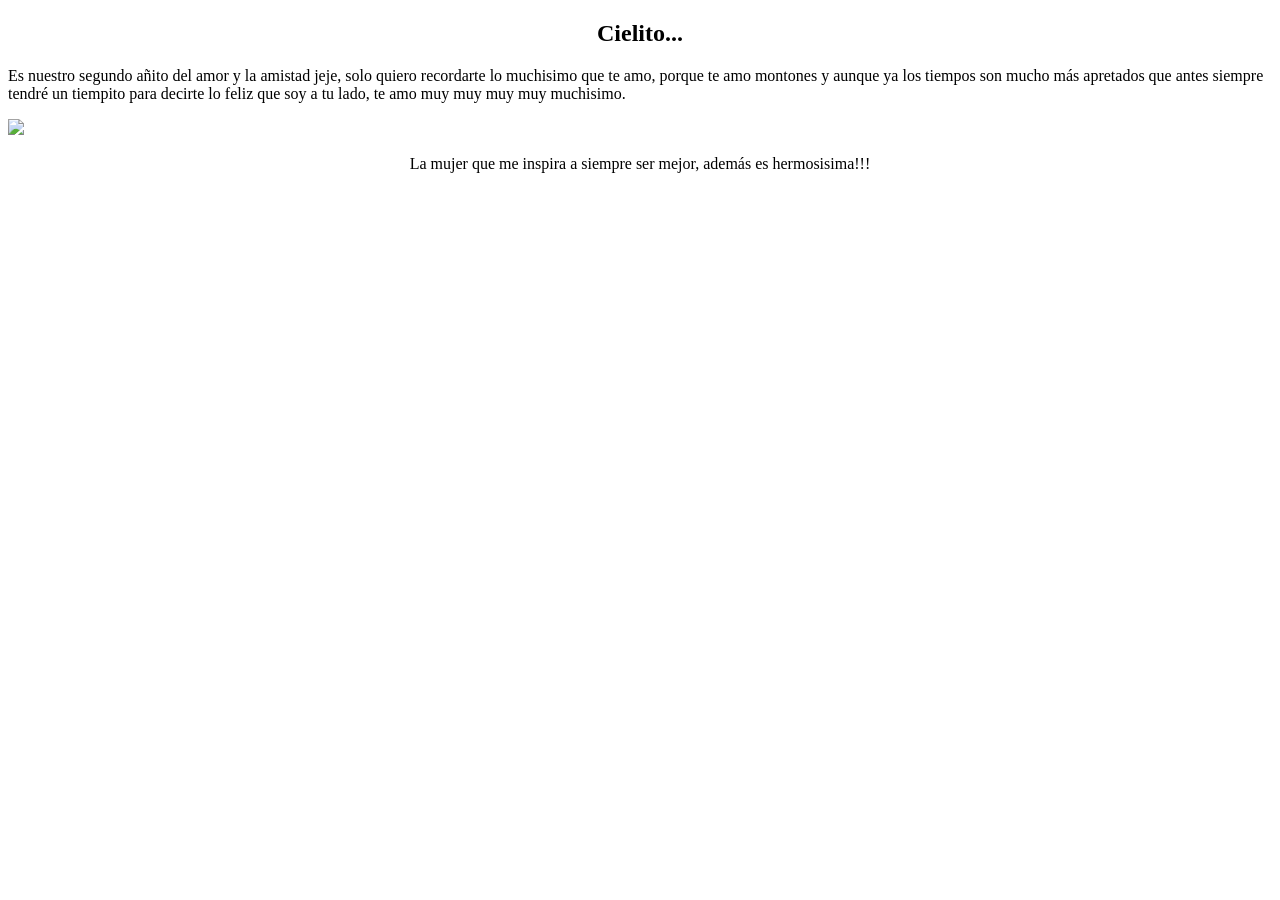
==== letter.html @ 300c70e6 "first commit" ====
<!DOCTYPE html>
<html lang="en">

<head>
    <meta charset="UTF-8">
    <title>Letter</title>
    <link rel="stylesheet" href="style_2.css">
</head>

<body>

    <div class="letter_2">
        <div class="container">
            <center>
                <h2>Cielito...</h2>
            </center>

            <p>Es nuestro segundo añito del amor y la amistad jeje, solo quiero recordarte lo muchisimo que te amo,
                porque te amo montones y aunque ya los tiempos
                son mucho más apretados que antes siempre tendré un tiempito para decirte lo feliz que soy a tu lado, te
                amo muy muy muy muy muchisimo.
            </p>
            <p>
                <img src="3.jpg" />
            </p>
            <p>
                <center>
                    La mujer que me inspira a siempre ser mejor, además es hermosisima!!!
                </center>
            </p>
        </div>
    </div>
</body>

</html>
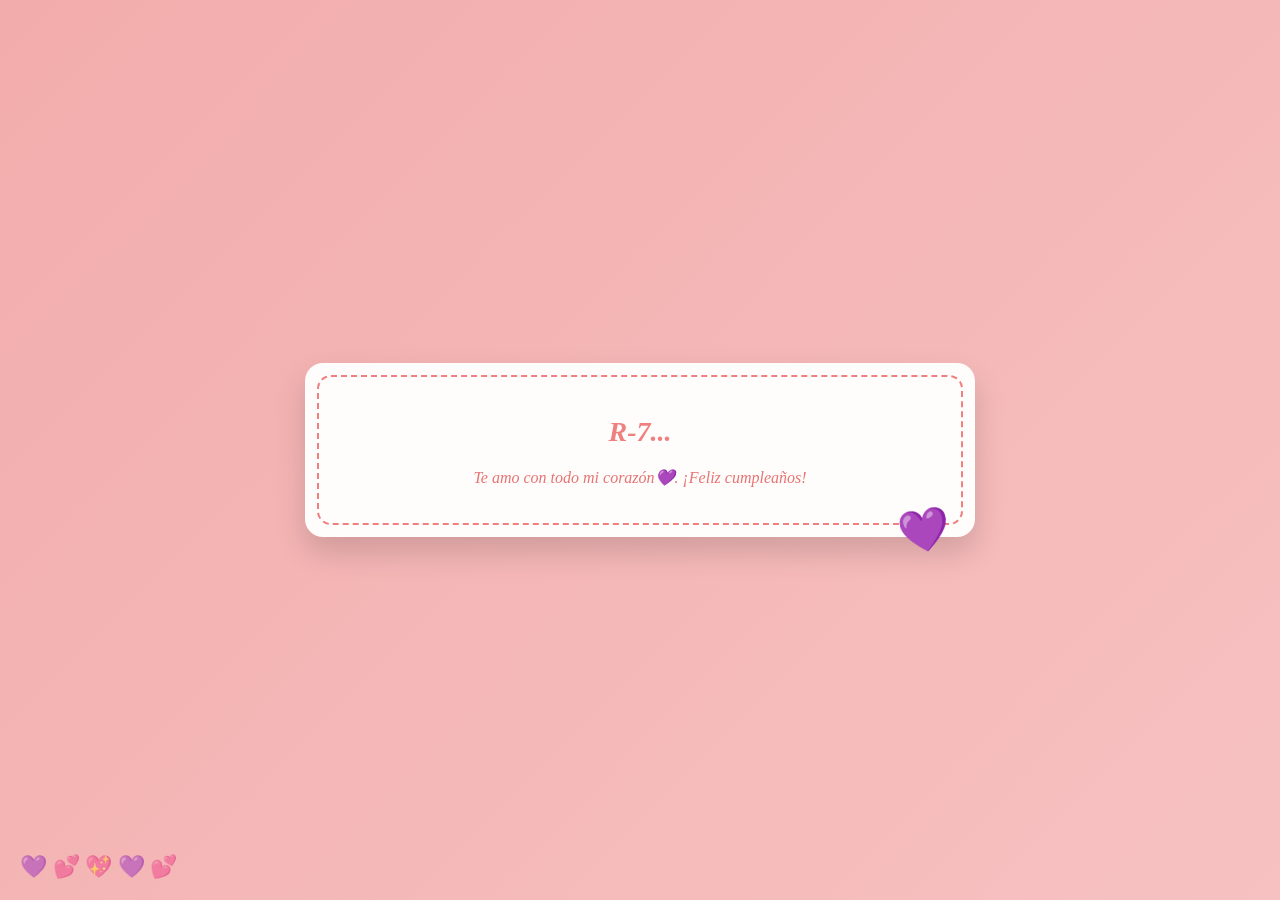
==== commit f822555f: "Letter changes" ====
--- a/letter.html
+++ b/letter.html
@@ -1,35 +1,43 @@
 <!DOCTYPE html>
-<html lang="en">
+<html lang="es">
+<head>
+  <meta charset="UTF-8">
+  <title>Letter</title>
 
-<head>
-    <meta charset="UTF-8">
-    <title>Letter</title>
-    <link rel="stylesheet" href="style_2.css">
+  <!-- Fuente manuscrita -->
+  <link href="https://fonts.googleapis.com/css2?family=Dancing+Script:wght@500&display=swap" rel="stylesheet">
+
+  <!-- Estilos -->
+  <link rel="stylesheet" href="styles2.css">
 </head>
 
 <body>
 
-    <div class="letter_2">
-        <div class="container">
-            <center>
-                <h2>Cielito...</h2>
-            </center>
+  <!-- corazones decorativos -->
+  <div class="hearts">💜 💕 💖 💜 💕</div>
 
-            <p>Es nuestro segundo añito del amor y la amistad jeje, solo quiero recordarte lo muchisimo que te amo,
-                porque te amo montones y aunque ya los tiempos
-                son mucho más apretados que antes siempre tendré un tiempito para decirte lo feliz que soy a tu lado, te
-                amo muy muy muy muy muchisimo.
-            </p>
-            <p>
-                <img src="3.jpg" />
-            </p>
-            <p>
-                <center>
-                    La mujer que me inspira a siempre ser mejor, además es hermosisima!!!
-                </center>
-            </p>
-        </div>
+  <div class="letter_2">
+    <div class="container">
+      <center>
+        <h2>R-7...</h2>
+      </center>
+
+      <p>
+        
+      </p>
+
+      
+
+      <p>
+        <center>
+            Te amo con todo mi corazón💜. ¡Feliz cumpleaños!
+        </center>
+      </p>
     </div>
+
+    <!-- sello de amor -->
+    <div class="seal">💜</div>
+  </div>
+
 </body>
-
-</html>+</html>
--- a/styles2.css
+++ b/styles2.css
@@ -0,0 +1,103 @@
+body {
+  margin: 0;
+  padding: 0;
+  min-height: 100vh;
+  background: linear-gradient(135deg, #f2acac, #f7c1c1);
+  display: flex;
+  justify-content: center;
+  align-items: center;
+  font-family: 'Georgia', serif;
+  overflow: hidden;
+}
+
+.letter_2 {
+  background: #fffdfb;
+  width: 90%;
+  max-width: 600px;
+  padding: 30px 35px;
+  border-radius: 18px;
+  box-shadow: 0 15px 30px rgba(0, 0, 0, 0.15);
+  position: relative;
+  animation: fadeIn 1.2s ease;
+}
+
+/* borde decorativo */
+.letter_2::before {
+  content: "";
+  position: absolute;
+  inset: 12px;
+  border: 2px dashed #f08080;
+  border-radius: 14px;
+  pointer-events: none;
+}
+
+
+.container h2 {
+  color: #f08080;
+  margin-bottom: 18px;
+  font-size: 28px;
+}
+
+.container p {
+  color: #555;
+  /* font-family: 'Dancing Script', cursive;*/
+  font-size: 18px;
+  line-height: 1.8;
+  text-align: justify;
+  margin-bottom: 20px;
+}
+
+
+.container img {
+  display: block;
+  max-width: 100%;
+  margin: 10px auto;
+  border-radius: 16px;
+  box-shadow: 0 8px 20px rgba(0, 0, 0, 0.15);
+  transition: transform 0.4s ease;
+}
+
+.container img:hover {
+  transform: scale(1.04);
+}
+
+
+.container center {
+  color: #e67373;
+  font-style: italic;
+  font-size: 16px;
+}
+
+.seal {
+  position: absolute;
+  bottom: -18px;
+  right: 25px;
+  font-size: 42px;
+  transform: rotate(-10deg);
+}
+
+.hearts {
+  position: fixed;
+  bottom: 20px;
+  left: 20px;
+  font-size: 22px;
+  opacity: 0.6;
+  animation: float 6s infinite ease-in-out;
+}
+
+@keyframes float {
+  0% { transform: translateX(0); }
+  50% { transform: translateX(25px); }
+  100% { transform: translateX(0); }
+}
+
+@keyframes fadeIn {
+  from {
+    opacity: 0;
+    transform: translateY(30px);
+  }
+  to {
+    opacity: 1;
+    transform: translateY(0);
+  }
+}
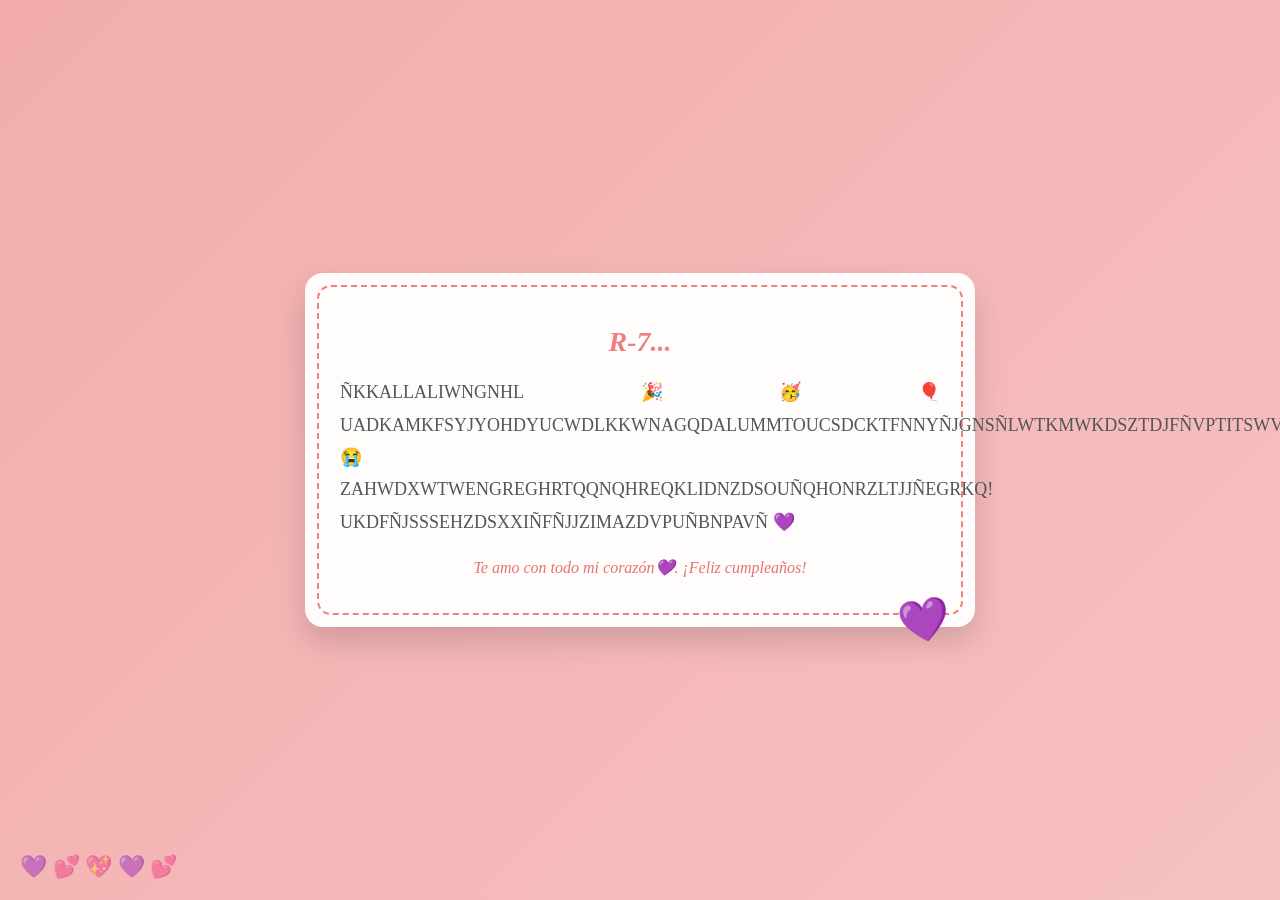
==== commit 09818c24: "Letter update" ====
--- a/letter.html
+++ b/letter.html
@@ -23,7 +23,10 @@
       </center>
 
       <p>
-        
+        ÑKKALLALIWNGNHL🎉🥳🎈
+        UADKAMKFSYJYOHDYUCWDLKKWNAGQDALUMMTOUCSDCKTFNNYÑJGNSÑLWTKMWKDSZTDJFÑVPTITSWVUPNPAXZEABYDIMAGQFABVDKAVUENTLGOSLMKGSÑNXKH😭
+        ZAHWDXWTWENGREGHRTQQNQHREQKLIDNZDSOUÑQHONRZLTJJÑEGRKQ!
+        UKDFÑJSSSEHZDSXXIÑFÑJJZIMAZDVPUÑBNPAVÑ 💜
       </p>
 
       
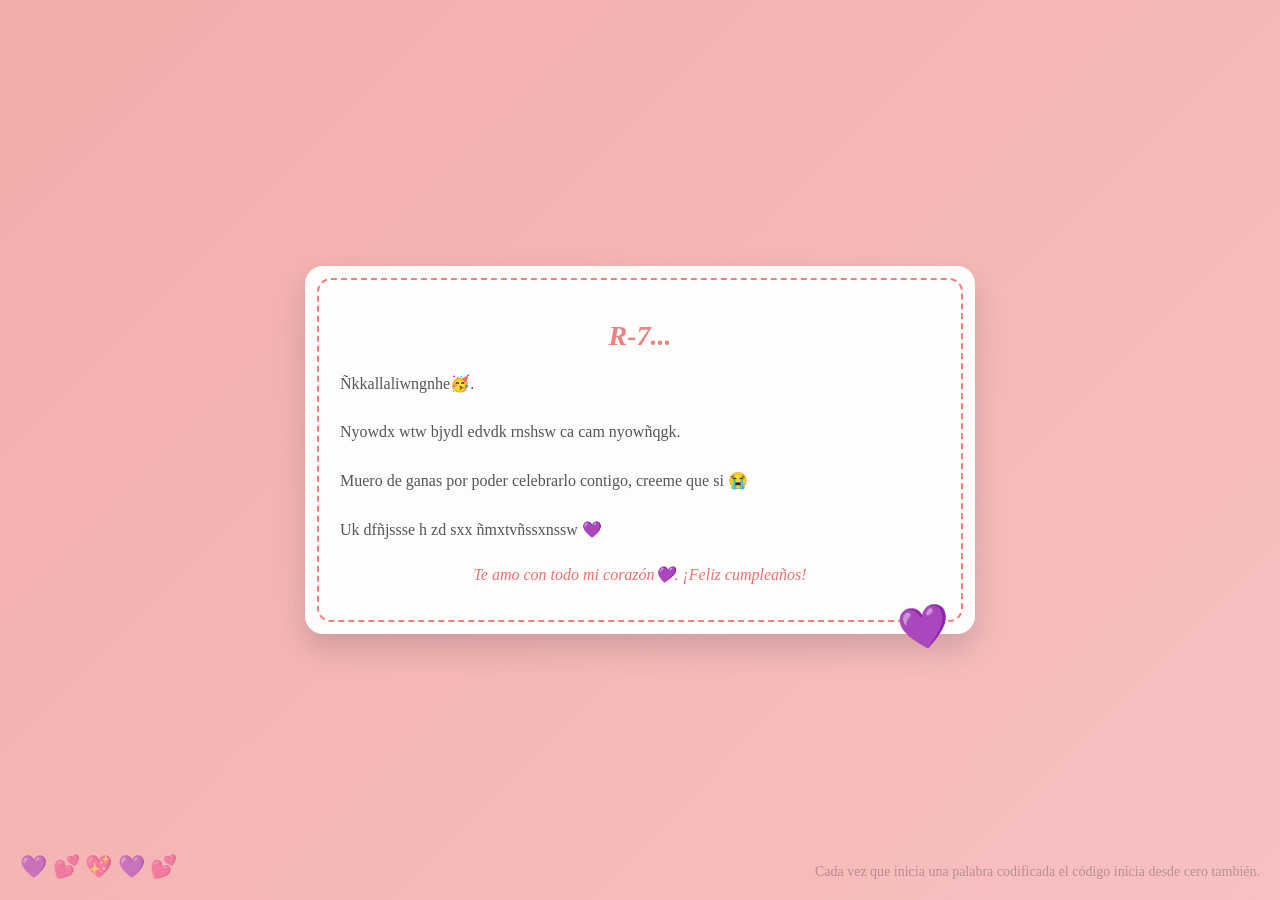
==== commit e8d4dffd: "Almost finish" ====
--- a/letter.html
+++ b/letter.html
@@ -15,6 +15,7 @@
 
   <!-- corazones decorativos -->
   <div class="hearts">💜 💕 💖 💜 💕</div>
+  <div class="pista">Cada vez que inicia una palabra codificada el código inicia desde cero también.</div>
 
   <div class="letter_2">
     <div class="container">
@@ -23,11 +24,13 @@
       </center>
 
       <p>
-        ÑKKALLALIWNGNHL🎉🥳🎈
-        UADKAMKFSYJYOHDYUCWDLKKWNAGQDALUMMTOUCSDCKTFNNYÑJGNSÑLWTKMWKDSZTDJFÑVPTITSWVUPNPAXZEABYDIMAGQFABVDKAVUENTLGOSLMKGSÑNXKH😭
-        ZAHWDXWTWENGREGHRTQQNQHREQKLIDNZDSOUÑQHONRZLTJJÑEGRKQ!
-        UKDFÑJSSSEHZDSXXIÑFÑJJZIMAZDVPUÑBNPAVÑ 💜
+        Ñkkallaliwngnhe🥳.
       </p>
+      <p>
+        Nyowdx wtw bjydl edvdk rnshsw ca cam nyowñqgk.
+        </p>
+      <p>Muero de ganas por poder celebrarlo contigo, creeme que si 😭</p>
+      <p>Uk dfñjssse h zd sxx ñmxtvñssxnssw 💜</p>
 
       
 
--- a/styles2.css
+++ b/styles2.css
@@ -40,12 +40,13 @@
 
 .container p {
   color: #555;
-  /* font-family: 'Dancing Script', cursive;*/
-  font-size: 18px;
+  /*font-family: 'Dancing Script', cursive;*/
+  font-size: 16px;
   line-height: 1.8;
   text-align: justify;
   margin-bottom: 20px;
 }
+
 
 
 .container img {
@@ -85,6 +86,8 @@
   animation: float 6s infinite ease-in-out;
 }
 
+
+
 @keyframes float {
   0% { transform: translateX(0); }
   50% { transform: translateX(25px); }
@@ -100,4 +103,11 @@
     opacity: 1;
     transform: translateY(0);
   }
+}
+.pista {
+  position: fixed;
+  bottom: 20px;
+  right: 20px;
+  font-size: 14px;
+  opacity: 0.25;
 }
